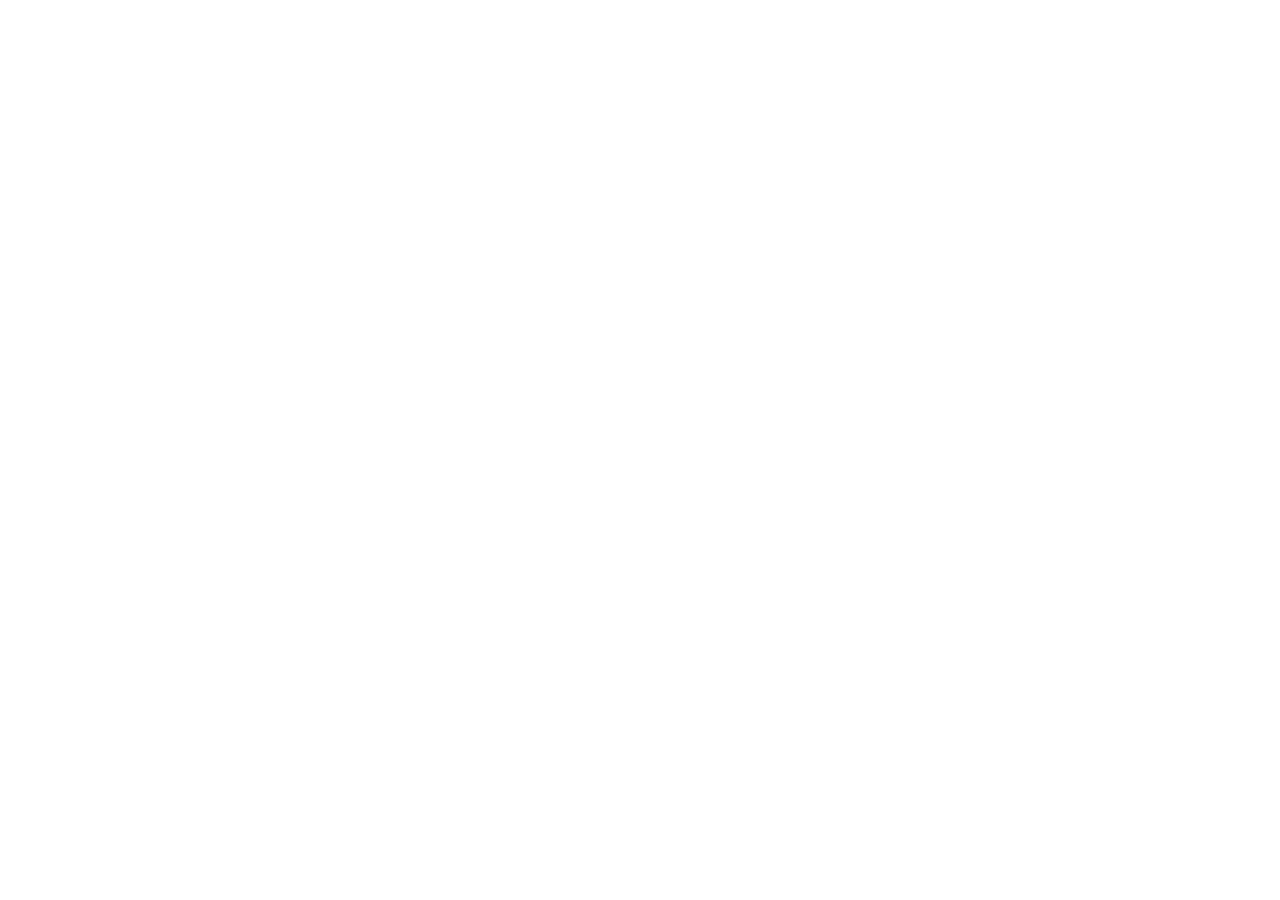
==== Home/index.html @ 45cb423e "updated title" ====
<!DOCTYPE html>
<html lang="en">
<head>
    <meta charset="UTF-8">
    <meta name="viewport" content="width=device-width, initial-scale=1.0">
    <title>Abby's Portfolio</title>
</head>
<body>
    
</body>
</html>
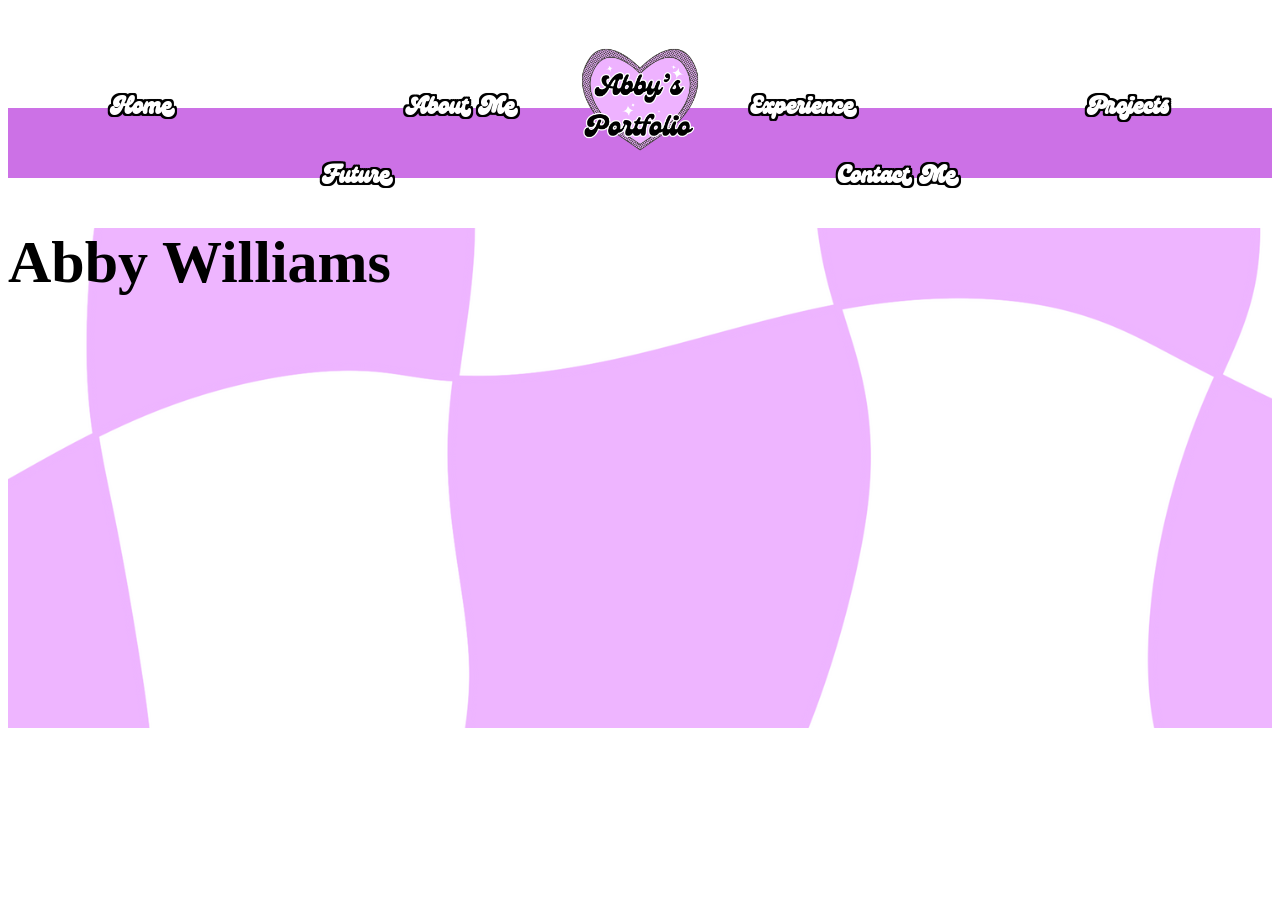
==== commit aed9ce36: "6/26 started working on portfolio" ====
--- a/Home/index.html
+++ b/Home/index.html
@@ -4,8 +4,28 @@
     <meta charset="UTF-8">
     <meta name="viewport" content="width=device-width, initial-scale=1.0">
     <title>Abby's Portfolio</title>
+    <link rel="stylesheet" type="text/css" href="./index.css">
 </head>
 <body>
+    <section id="nav-section">
+        <div id="above-nav"></div>
+        <img id="logo" src="../Photos/AW.png">
+        <nav>
+            <ul>
+                <li><a href="index.html" class="nav-text text-outline" >Home</a></li>
+                <li><a href="../About/about-me.html" class="nav-text text-outline">About Me</a></li>
+                <li><a href="../Experiences/experiences.html" class="nav-text text-outline">Experience</a></li>
+                <li><a href="../Projects/projects.html" class="nav-text text-outline">Projects</a></li>
+                <li><a href="../Future/future.html" class="nav-text text-outline">Future</a></li>
+                <li><a href="../Contact/contact.html" class="nav-text text-outline">Contact Me</a></li>
+            </ul>
+        </nav>
+    </section>
+    <section id="hero-section">
+        <div id="hero-div">
+            <h1 id="hero-title">Abby Williams</h1>
+        </div>
+    </section>
     
 </body>
 </html>
--- a/Home/index.css
+++ b/Home/index.css
@@ -0,0 +1,132 @@
+@font-face {
+    font-family: 'genty'; /* Give your font a name */
+    src: url('../Fonts/Genty-Regular.ttf') format('truetype');
+    font-weight: normal;
+    font-style: normal;
+}
+@font-face {
+    font-family: 'genty sans'; /* Give your font a name */
+    src: url('../Fonts/GentySans-Regular.ttf') format('truetype');
+    font-weight: normal;
+    font-style: normal;
+}
+
+
+:root {
+  --darkPurp: #cc71e6;
+  --lightPurp: #ebb1fc;
+}
+
+#nav-section{
+    margin: 0;
+    font-family: 'genty', sans-serif;
+    position: relative;
+}
+
+#above-nav{
+    height: 100px;
+    background-color: white;
+    z-index: 1;
+}
+
+#logo {
+    position: absolute;
+    top: 20px; 
+    left: 50%;
+    transform: translateX(-50%);
+    height: 140px;
+    z-index: 3;
+}
+
+nav {
+    width: 100%;
+    background-color: var(--darkPurp);
+    height: 70px;
+    display: flex;
+    justify-content: center;
+    align-items: center;
+    position: relative;
+    z-index: 2;
+}
+
+nav ul {
+    list-style: none;
+    display: flex;
+    justify-content: space-evenly;
+    align-items: center;
+    flex-wrap: wrap;
+    gap: 30px;
+    margin: 0;
+    padding: 0;
+    position: relative;
+    z-index: 2;
+}
+
+nav li a {
+    text-decoration: none;
+    color: white;
+    font-weight: bold;
+    font-size: 1.5rem;
+    text-shadow:       
+        -2px -2px 0 black,
+         2px -2px 0 black,
+        -2px  2px 0 black,
+         2px  2px 0 black,
+        -2px  0px 0 black,
+         2px  0px 0 black,
+         0px -2px 0 black,
+         0px  2px 0 black,
+         0px  0px 3px black;
+    transition: color 0.3s;
+    margin: 100px;
+}
+
+nav li a:hover {
+    color: var(--lightPurp); /* light hover color */
+}
+
+#hero-div{
+    background-image: url("../Photos/1.png");
+    height: 500px;
+}
+#hero-title{
+    font-size: 60px;
+}
+
+/* Responsive Adjustments */
+@media (max-width: 768px) {
+    #logo {
+        height: 100px;
+        top: 10px;
+    }
+
+    nav {
+        height: auto;
+        padding: 10px 0;
+    }
+
+    nav li a {
+        font-size: 1rem;
+        padding: 8px 12px;
+    }
+
+    nav ul {
+        flex-direction: column;
+        gap: 15px;
+    }
+}
+
+@media (max-width: 480px) {
+    #logo {
+        height: 80px;
+        top: 5px;
+    }
+
+    nav li a {
+        font-size: 0.9rem;
+    }
+
+    #above-nav {
+        height: 80px;
+    }
+}
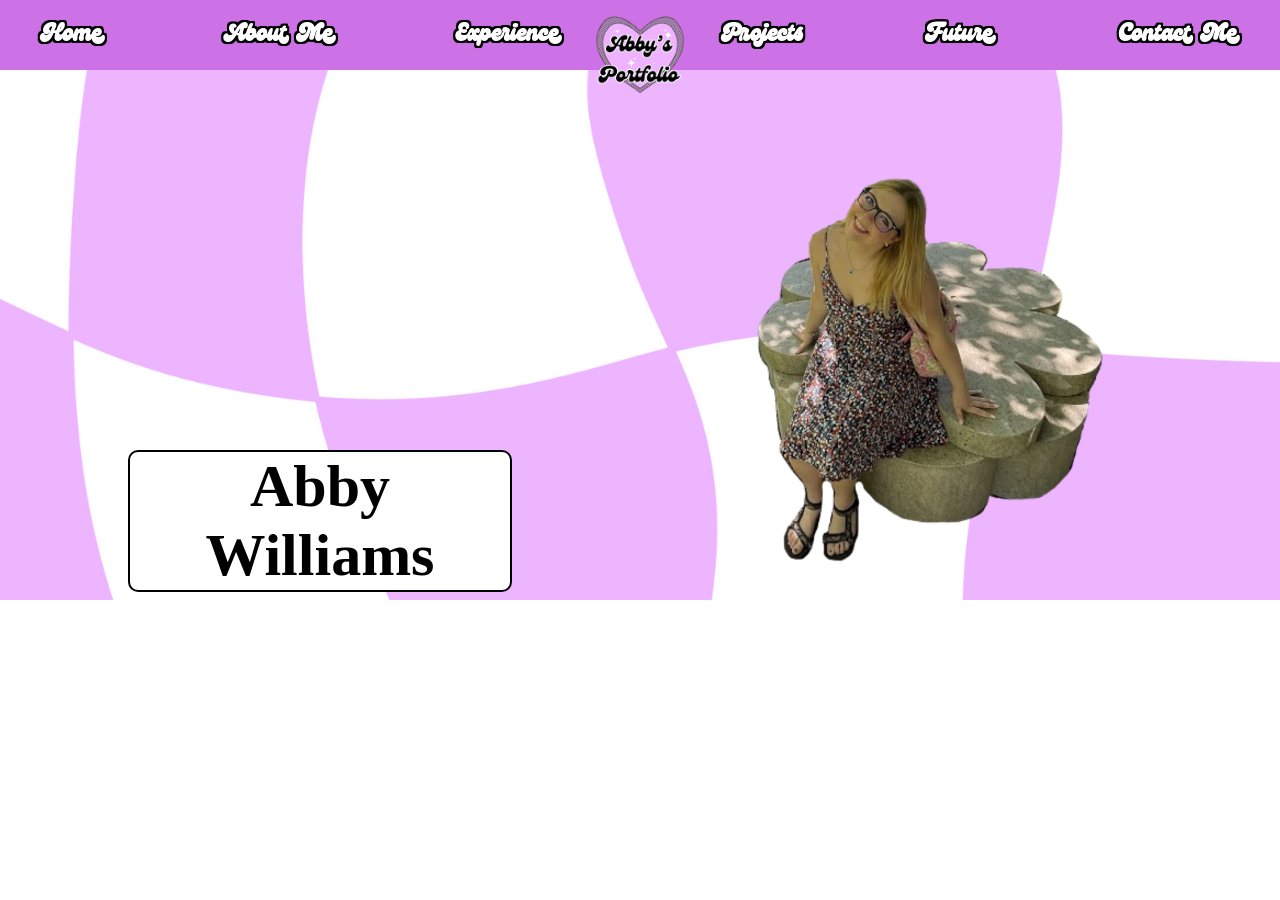
==== commit b239c131: "updated hero" ====
--- a/Home/index.html
+++ b/Home/index.html
@@ -8,22 +8,25 @@
 </head>
 <body>
     <section id="nav-section">
-        <div id="above-nav"></div>
-        <img id="logo" src="../Photos/AW.png">
         <nav>
-            <ul>
+            <ul class="nav-left">
                 <li><a href="index.html" class="nav-text text-outline" >Home</a></li>
                 <li><a href="../About/about-me.html" class="nav-text text-outline">About Me</a></li>
                 <li><a href="../Experiences/experiences.html" class="nav-text text-outline">Experience</a></li>
+            </ul>
+            <img id="logo" src="../Photos/AW.png" alt="Logo">
+            <ul class="nav-right">
                 <li><a href="../Projects/projects.html" class="nav-text text-outline">Projects</a></li>
                 <li><a href="../Future/future.html" class="nav-text text-outline">Future</a></li>
                 <li><a href="../Contact/contact.html" class="nav-text text-outline">Contact Me</a></li>
             </ul>
         </nav>
     </section>
+
     <section id="hero-section">
         <div id="hero-div">
             <h1 id="hero-title">Abby Williams</h1>
+            <img id="hero-photo" src="../Photos/6.png">
         </div>
     </section>
     
--- a/Home/index.css
+++ b/Home/index.css
@@ -11,53 +11,62 @@
     font-style: normal;
 }
 
+* {
+  margin: 0;
+  padding: 0;
+  box-sizing: border-box;
+}
 
+body, html {
+  margin: 0;
+  padding: 0;
+}
 :root {
   --darkPurp: #cc71e6;
   --lightPurp: #ebb1fc;
 }
 
 #nav-section{
-    margin: 0;
     font-family: 'genty', sans-serif;
     position: relative;
 }
 
-#above-nav{
-    height: 100px;
-    background-color: white;
-    z-index: 1;
-}
-
 #logo {
     position: absolute;
-    top: 20px; 
     left: 50%;
+    top: 1px;
     transform: translateX(-50%);
-    height: 140px;
+    height: 105px;
     z-index: 3;
 }
 
 nav {
-    width: 100%;
-    background-color: var(--darkPurp);
-    height: 70px;
     display: flex;
     justify-content: center;
     align-items: center;
-    position: relative;
-    z-index: 2;
+    gap: 80px;
+    height: 70px;
+    background-color: var(--darkPurp);
+    position: fixed; /* sticky can work too */
+    width: 100%;
+    z-index: 10; /* must be higher than hero */
+}
+.nav-left,
+.nav-right {
+    display: flex;
+    gap: 40px;
 }
 
 nav ul {
     list-style: none;
     display: flex;
-    justify-content: space-evenly;
+    justify-content: space-around;
     align-items: center;
     flex-wrap: wrap;
     gap: 30px;
-    margin: 0;
-    padding: 0;
+    margin: 0 auto;
+    max-width: 1200px;
+    width: 100%;
     position: relative;
     z-index: 2;
 }
@@ -78,7 +87,6 @@
          0px  2px 0 black,
          0px  0px 3px black;
     transition: color 0.3s;
-    margin: 100px;
 }
 
 nav li a:hover {
@@ -87,10 +95,29 @@
 
 #hero-div{
     background-image: url("../Photos/1.png");
-    height: 500px;
+    height: 600px;
+    padding-top: 70px; /* same as nav height */
+    background-size: cover;
+    background-position: center;
 }
 #hero-title{
+    position: absolute;
+    left: 10%;
     font-size: 60px;
+    background-color: white;
+    width: 30%;
+    border-radius: 10px;
+    border: solid black 2px;
+    text-align: center;
+    top: 50%;
+    
+}
+
+#hero-photo {
+    height: 600px;
+    position: absolute;
+    right: 10%;
+    
 }
 
 /* Responsive Adjustments */
@@ -114,6 +141,7 @@
         flex-direction: column;
         gap: 15px;
     }
+
 }
 
 @media (max-width: 480px) {
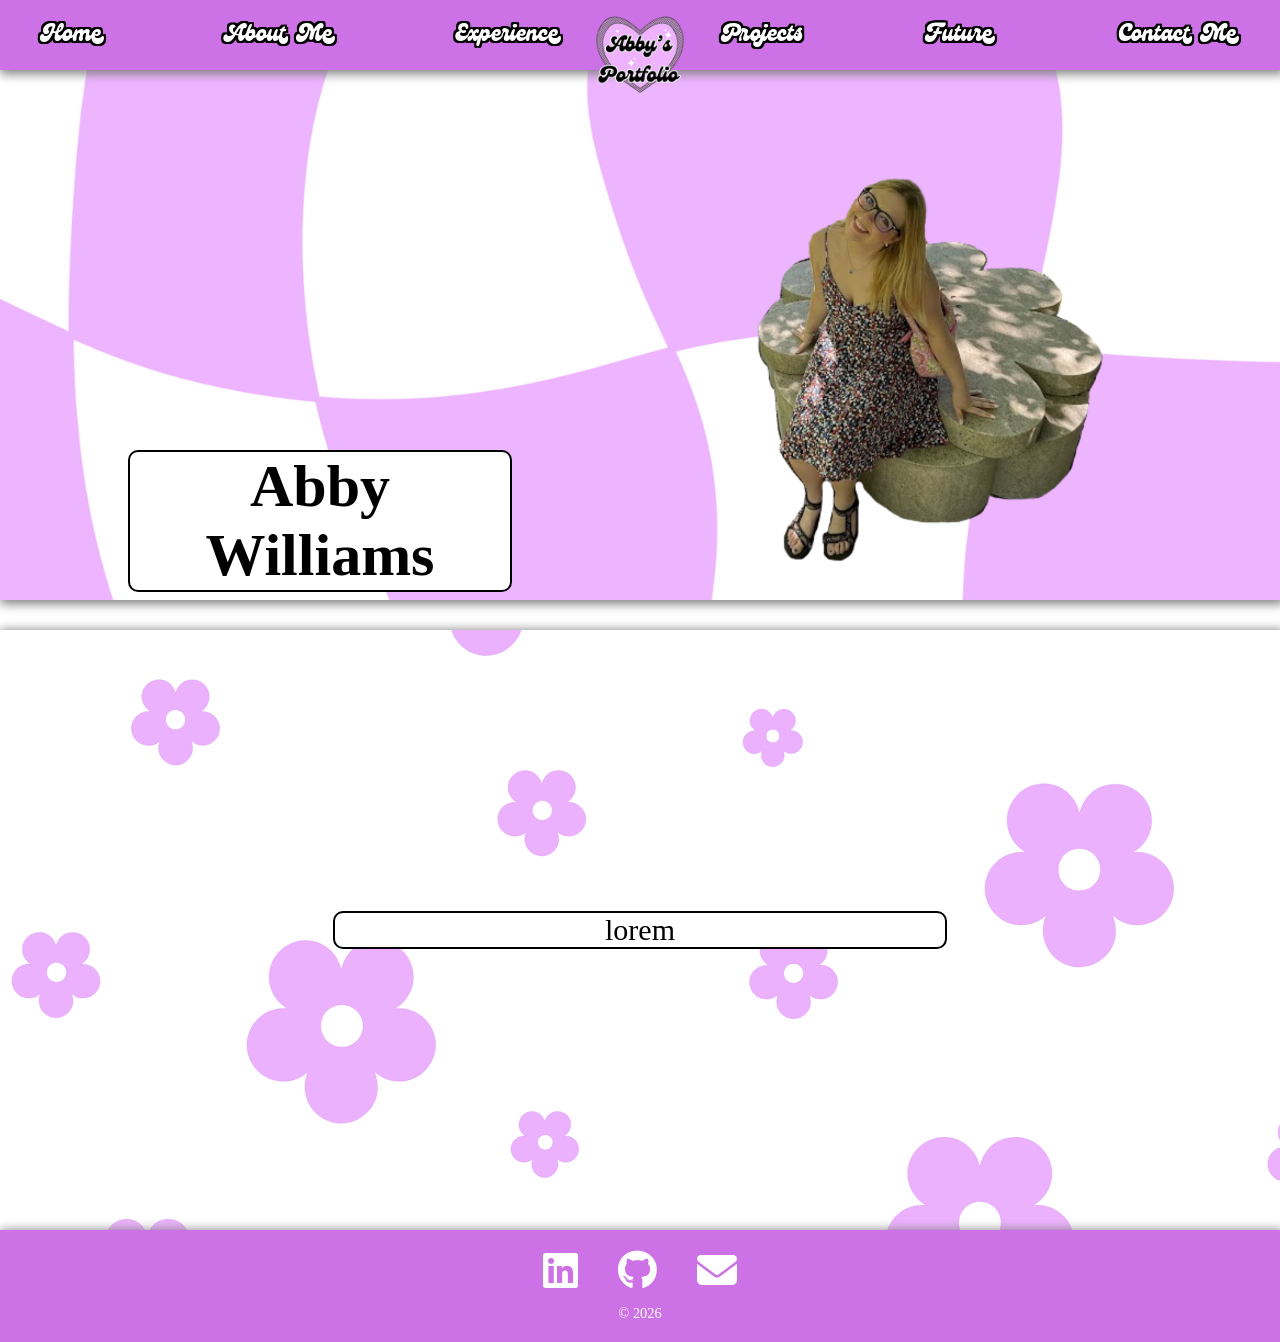
==== commit 8304c92f: "home text and footer" ====
--- a/Home/index.html
+++ b/Home/index.html
@@ -5,6 +5,14 @@
     <meta name="viewport" content="width=device-width, initial-scale=1.0">
     <title>Abby's Portfolio</title>
     <link rel="stylesheet" type="text/css" href="./index.css">
+    <!-- Font Awesome -->
+    <link
+    rel="stylesheet"
+    href="https://cdnjs.cloudflare.com/ajax/libs/font-awesome/6.5.0/css/all.min.css"
+    integrity="sha512-..."
+    crossorigin="anonymous"
+    referrerpolicy="no-referrer"
+    />
 </head>
 <body>
     <section id="nav-section">
@@ -29,6 +37,26 @@
             <img id="hero-photo" src="../Photos/6.png">
         </div>
     </section>
+
+    <section id="home-section">
+        <div id="home-div">
+            <p id="home-text">lorem</p>
+        </div>
+    </section>
+
+    <footer id="footer">
+        <ul>
+            <li><i class="fa-brands fa-linkedin"></i></li>
+            <li><i class="fa-brands fa-github"></i></li>
+            <li><i class="fa-solid fa-envelope"></i></li>
+        </ul>
+       <p>&copy; <span id="currentYear"></span></p>
+       <script>
+            let date = new Date().getFullYear();
+            document.getElementById("currentYear").textContent = date;
+        </script>
+
+    </footer>
     
 </body>
 </html>
--- a/Home/index.css
+++ b/Home/index.css
@@ -49,7 +49,8 @@
     background-color: var(--darkPurp);
     position: fixed; /* sticky can work too */
     width: 100%;
-    z-index: 10; /* must be higher than hero */
+    z-index: 10;
+    box-shadow: 2px 2px 10px 2px gray;
 }
 .nav-left,
 .nav-right {
@@ -74,7 +75,6 @@
 nav li a {
     text-decoration: none;
     color: white;
-    font-weight: bold;
     font-size: 1.5rem;
     text-shadow:       
         -2px -2px 0 black,
@@ -99,6 +99,8 @@
     padding-top: 70px; /* same as nav height */
     background-size: cover;
     background-position: center;
+    margin-bottom: 30px;
+    box-shadow: 2px 2px 10px 2px gray;
 }
 #hero-title{
     position: absolute;
@@ -120,6 +122,75 @@
     
 }
 
+#home-section{
+    background-image: url("../Photos/2.png");
+    margin-top: 30px;
+    height: 600px;
+    width: 100%;
+    display: flex;            
+    justify-content: center;    
+    align-items: center;
+    box-shadow: 2px 2px 10px 2px gray;
+}
+
+#home-div{
+    display: flex;
+    justify-content: center;
+    align-items: center;
+    width: 80%;
+}
+
+#home-text {
+    background-color: white;
+    font-size: 30px;
+    width: 60%;
+    border-radius: 10px;
+    border: solid black 2px;
+    text-align: center;
+}
+
+footer {
+    display: flex;
+    flex-direction: column; /* stack vertically */
+    justify-content: center;
+    align-items: center;
+    height: auto; /* let it grow as needed */
+    padding: 20px 0;
+    background-color: var(--darkPurp);
+    box-shadow: 2px 2px 10px 2px gray;
+    gap: 10px; /* space between icons and text */
+}
+
+footer ul {
+    list-style: none;
+    display: flex;
+    justify-content: center;
+    align-items: center;
+    gap: 40px; /* space between icons */
+    padding: 0;
+    margin: 0;
+}
+
+footer i {
+    font-size: 40px;
+    color: white;
+    transition: color 0.3s;
+}
+
+footer i:hover {
+    color: var(--lightPurp);
+}
+
+footer p {
+    color: white;
+    font-size: 0.9rem;
+    margin-top: 5px;
+}
+
+
+
+
+
 /* Responsive Adjustments */
 @media (max-width: 768px) {
     #logo {
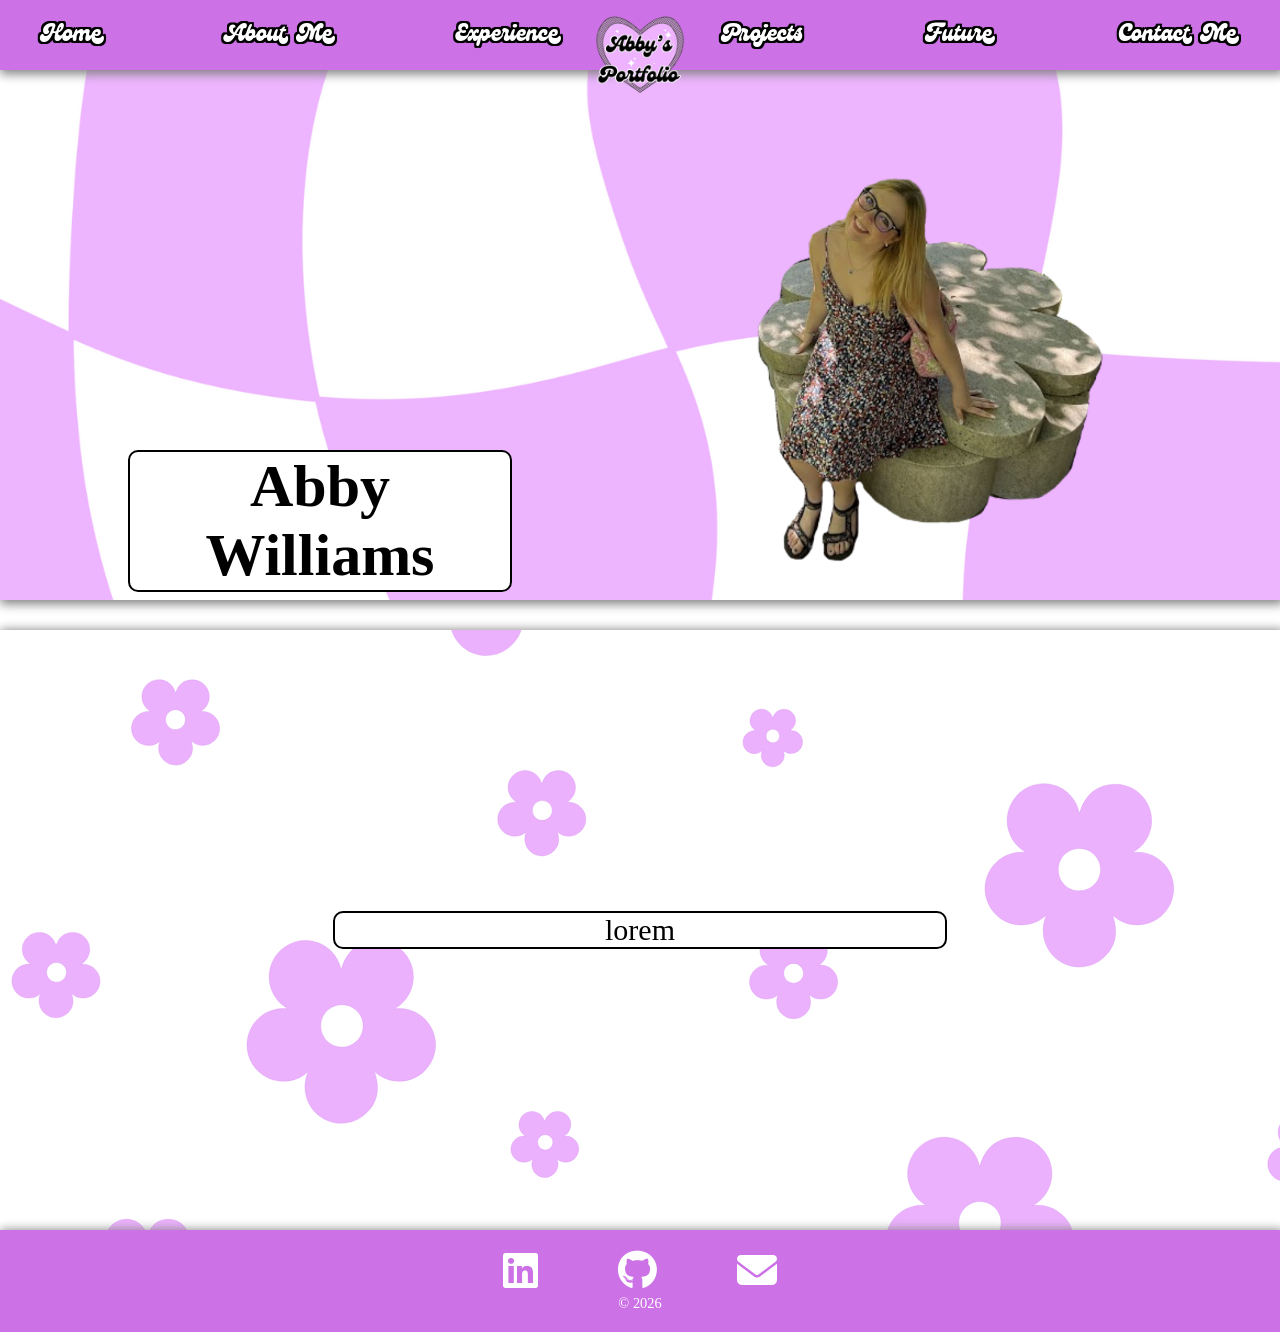
==== commit db9f26ee: "updated footer" ====
--- a/Home/index.html
+++ b/Home/index.html
@@ -46,9 +46,9 @@
 
     <footer id="footer">
         <ul>
-            <li><i class="fa-brands fa-linkedin"></i></li>
-            <li><i class="fa-brands fa-github"></i></li>
-            <li><i class="fa-solid fa-envelope"></i></li>
+            <li><a href="https://www.linkedin.com/in/abigailwilliams2003/"><i class="fa-brands fa-linkedin"></i></a></li>
+            <li><a></a><i class="fa-brands fa-github"></i></li>
+            <li><a></a><i class="fa-solid fa-envelope"></i></li>
         </ul>
        <p>&copy; <span id="currentYear"></span></p>
        <script>
--- a/Home/index.css
+++ b/Home/index.css
@@ -158,7 +158,6 @@
     padding: 20px 0;
     background-color: var(--darkPurp);
     box-shadow: 2px 2px 10px 2px gray;
-    gap: 10px; /* space between icons and text */
 }
 
 footer ul {
@@ -166,15 +165,16 @@
     display: flex;
     justify-content: center;
     align-items: center;
-    gap: 40px; /* space between icons */
     padding: 0;
     margin: 0;
+    gap: 80px; 
 }
 
 footer i {
     font-size: 40px;
     color: white;
     transition: color 0.3s;
+    
 }
 
 footer i:hover {
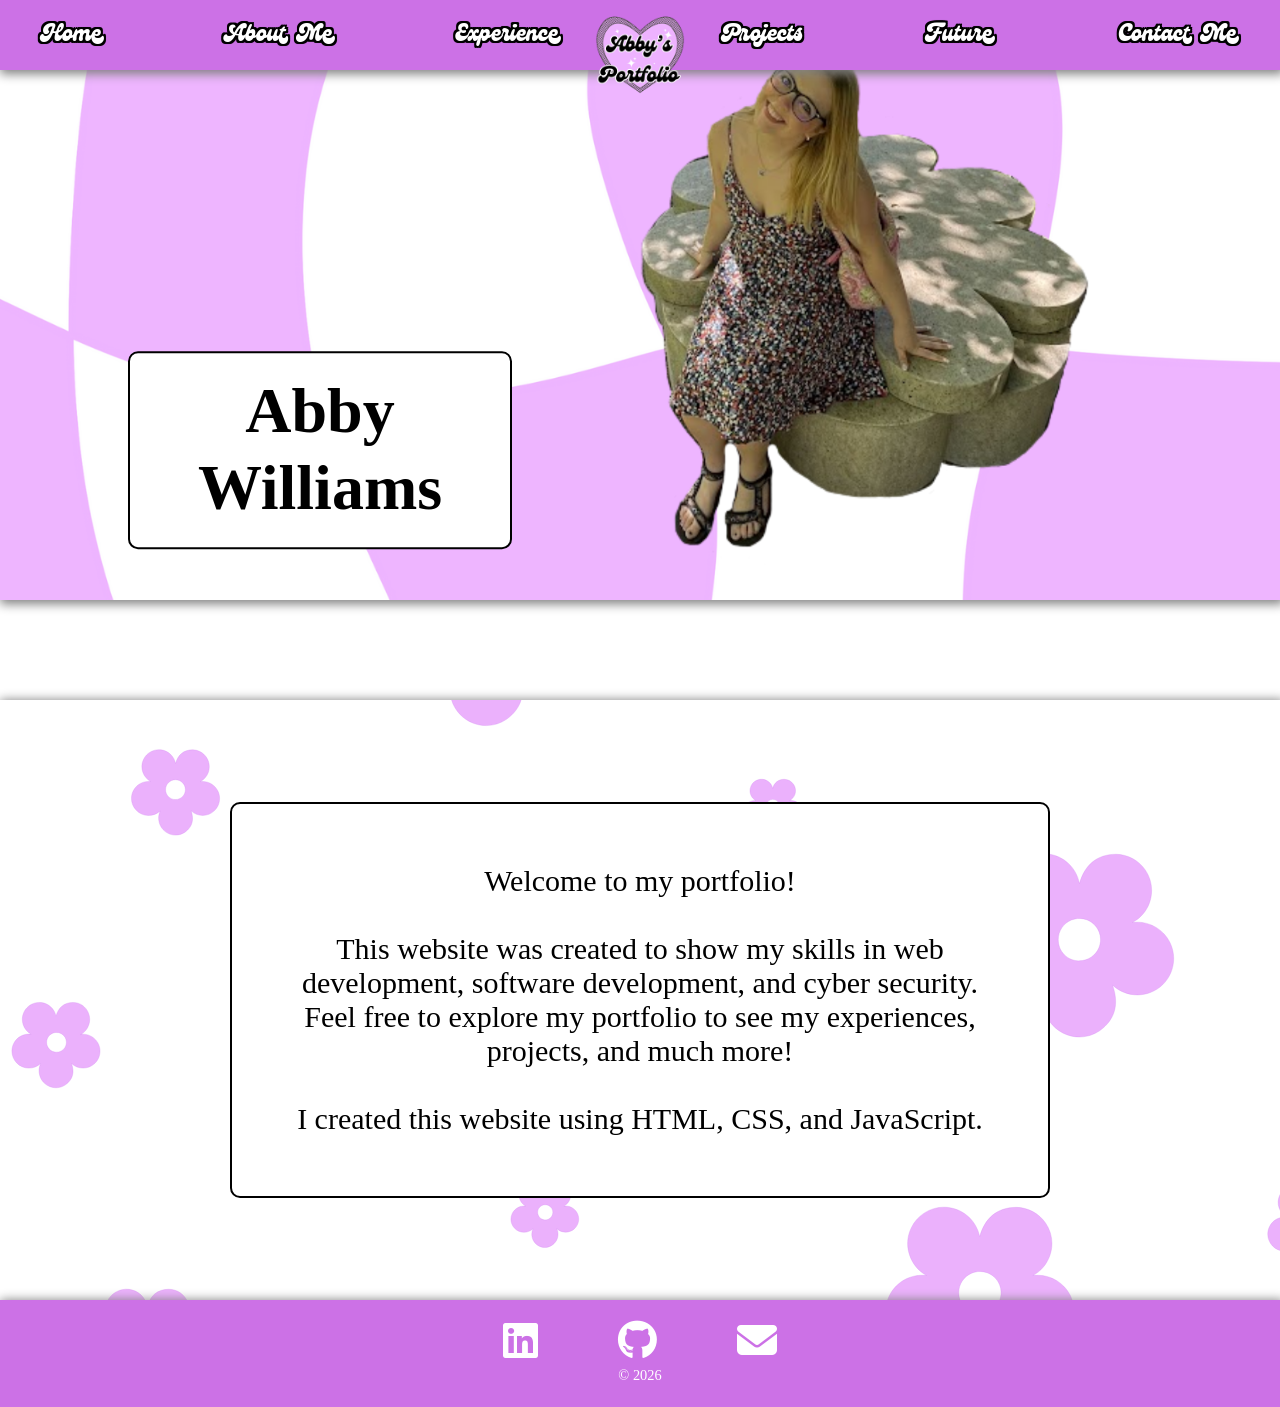
==== commit ad4c62d9: "Updated Responsiveness on home page" ====
--- a/Home/index.html
+++ b/Home/index.html
@@ -22,7 +22,7 @@
                 <li><a href="../About/about-me.html" class="nav-text text-outline">About Me</a></li>
                 <li><a href="../Experiences/experiences.html" class="nav-text text-outline">Experience</a></li>
             </ul>
-            <img id="logo" src="../Photos/AW.png" alt="Logo">
+            <img id="logo" href="index.html" src="../Photos/AW.png" alt="Logo">
             <ul class="nav-right">
                 <li><a href="../Projects/projects.html" class="nav-text text-outline">Projects</a></li>
                 <li><a href="../Future/future.html" class="nav-text text-outline">Future</a></li>
@@ -40,15 +40,15 @@
 
     <section id="home-section">
         <div id="home-div">
-            <p id="home-text">lorem</p>
+            <p id="home-text">Welcome to my portfolio!<br><br> This website was created to show my skills in web development, software development, and cyber security. Feel free to explore my portfolio to see my experiences, projects, and much more! <br><br>I created this website using HTML, CSS, and JavaScript.</p>
         </div>
     </section>
 
     <footer id="footer">
         <ul>
             <li><a href="https://www.linkedin.com/in/abigailwilliams2003/"><i class="fa-brands fa-linkedin"></i></a></li>
-            <li><a></a><i class="fa-brands fa-github"></i></li>
-            <li><a></a><i class="fa-solid fa-envelope"></i></li>
+            <li><a href="https://github.com/cinnabinch"><i class="fa-brands fa-github"></i></a></li>
+            <li><a href="mailto:abbyxi2003@gmail.com"><i class="fa-solid fa-envelope"></i></a></li>
         </ul>
        <p>&copy; <span id="currentYear"></span></p>
        <script>
--- a/Home/index.css
+++ b/Home/index.css
@@ -1,25 +1,31 @@
 @font-face {
-    font-family: 'genty'; /* Give your font a name */
+    font-family: 'genty';
     src: url('../Fonts/Genty-Regular.ttf') format('truetype');
     font-weight: normal;
     font-style: normal;
+    font-display: swap;
 }
 @font-face {
-    font-family: 'genty sans'; /* Give your font a name */
+    font-family: 'genty sans';
     src: url('../Fonts/GentySans-Regular.ttf') format('truetype');
     font-weight: normal;
     font-style: normal;
+    font-display: swap;
 }
 
 * {
   margin: 0;
   padding: 0;
   box-sizing: border-box;
+  -webkit-box-sizing: border-box;
+  -moz-box-sizing: border-box;
 }
 
 body, html {
   margin: 0;
   padding: 0;
+  -webkit-text-size-adjust: 100%;
+  -ms-text-size-adjust: 100%;
 }
 :root {
   --darkPurp: #cc71e6;
@@ -28,7 +34,12 @@
 
 #nav-section{
     font-family: 'genty', sans-serif;
-    position: relative;
+    position: fixed;
+    top: 0;
+    left: 0;
+    right: 0;
+    z-index: 1000;
+    width: 100%;
 }
 
 #logo {
@@ -47,10 +58,10 @@
     gap: 80px;
     height: 70px;
     background-color: var(--darkPurp);
-    position: fixed; /* sticky can work too */
-    width: 100%;
-    z-index: 10;
+    width: 100%;
     box-shadow: 2px 2px 10px 2px gray;
+    -webkit-box-shadow: 2px 2px 10px 2px gray;
+    -moz-box-shadow: 2px 2px 10px 2px gray;
 }
 .nav-left,
 .nav-right {
@@ -70,6 +81,8 @@
     width: 100%;
     position: relative;
     z-index: 2;
+    -webkit-flex-wrap: wrap;
+    -ms-flex-wrap: wrap;
 }
 
 nav li a {
@@ -85,7 +98,7 @@
          2px  0px 0 black,
          0px -2px 0 black,
          0px  2px 0 black,
-         0px  0px 3px black;
+        0px  0px 3px black;
     transition: color 0.3s;
 }
 
@@ -95,42 +108,127 @@
 
 #hero-div{
     background-image: url("../Photos/1.png");
-    height: 600px;
-    padding-top: 70px; /* same as nav height */
+    display: flex;
+    flex-direction: column;
+    align-items: center;
+    justify-content: center;
+    gap: 30px;
+    text-align: center;
+    padding: 20px;
+    height: auto;
+    min-height: 600px;
     background-size: cover;
     background-position: center;
     margin-bottom: 30px;
     box-shadow: 2px 2px 10px 2px gray;
-}
+    -webkit-box-shadow: 2px 2px 10px 2px gray;
+    -moz-box-shadow: 2px 2px 10px 2px gray;
+}
+
+/* Adjust hero section for smaller screens */
+@media (max-width: 768px) {
+    #hero-div {
+        flex-direction: column;
+        gap: 20px;
+        padding: 30px 20px;
+    }
+    
+    #hero-title {
+        width: 80%;
+        font-size: clamp(2rem, 6vw, 3rem);
+        padding: 15px;
+    }
+    
+    #hero-photo {
+        width: 80%;
+        max-width: 500px;
+        height: auto;
+        position: static;
+        margin: 20px 0;
+    }
+}
+
+/* Adjust hero section for mobile screens */
+@media (max-width: 480px) {
+    #hero-div {
+        padding: 20px 10px;
+    }
+    
+    #hero-title {
+        width: 90%;
+        font-size: clamp(1.8rem, 7vw, 2.5rem);
+        padding: 10px;
+    }
+    
+    #hero-photo {
+        width: 90%;
+        max-width: 300px;
+        margin: 15px 0;
+    }
+}
+
+/* Add spacing for smaller screens only */
+@media (max-width: 768px) {
+    #hero-div {
+        margin-top: 100px;
+    }
+}
+
 #hero-title{
     position: absolute;
     left: 10%;
-    font-size: 60px;
+    top: 50%;
+    transform: translateY(-50%);
     background-color: white;
-    width: 30%;
     border-radius: 10px;
     border: solid black 2px;
-    text-align: center;
-    top: 50%;
-    
+    width: 30%;
+    min-height: 80px;
+    display: flex;
+    justify-content: center;
+    align-items: center;
+    padding: 20px;
+    font-size: clamp(2.5rem, 5vw, 4rem);
+    line-height: 1.2;
 }
 
 #hero-photo {
     height: 600px;
     position: absolute;
     right: 10%;
-    
+    max-width: 600px;
+    width: 100%;
+    object-fit: cover;
+    z-index: 1;
+}
+
+/* Adjust hero photo positioning on smaller screens */
+@media (max-width: 768px) {
+    #hero-photo {
+        right: 20%;
+        max-width: 400px;
+    }
+}
+
+@media (max-width: 480px) {
+    #hero-photo {
+        right: 30%;
+        max-width: 300px;
+        height: 400px;
+    }
 }
 
 #home-section{
     background-image: url("../Photos/2.png");
-    margin-top: 30px;
-    height: 600px;
+    margin-top: 100px;
+    min-height: 600px;
     width: 100%;
     display: flex;            
     justify-content: center;    
     align-items: center;
     box-shadow: 2px 2px 10px 2px gray;
+    -webkit-box-shadow: 2px 2px 10px 2px gray;
+    -moz-box-shadow: 2px 2px 10px 2px gray;
 }
 
 #home-div{
@@ -138,26 +236,48 @@
     justify-content: center;
     align-items: center;
     width: 80%;
+    min-height: 500px;
 }
 
 #home-text {
     background-color: white;
     font-size: 30px;
-    width: 60%;
+    width: 80%;
     border-radius: 10px;
     border: solid black 2px;
     text-align: center;
+    padding: 60px;
+    min-height: 200px;
+    display: flex;
+    flex-direction: column;
+    justify-content: center;
+    align-items: center;
+}
+
+/* Add spacing for smaller screens */
+@media (max-width: 768px) {
+    #home-text {
+        width: 90%;
+        padding: 40px;
+        margin: 20px;
+    }
+    
+    #home-section {
+        padding: 20px;
+    }
 }
 
 footer {
     display: flex;
-    flex-direction: column; /* stack vertically */
-    justify-content: center;
-    align-items: center;
-    height: auto; /* let it grow as needed */
+    flex-direction: column;
+    justify-content: center;
+    align-items: center;
+    height: auto;
     padding: 20px 0;
     background-color: var(--darkPurp);
     box-shadow: 2px 2px 10px 2px gray;
+    -webkit-box-shadow: 2px 2px 10px 2px gray;
+    -moz-box-shadow: 2px 2px 10px 2px gray;
 }
 
 footer ul {
@@ -167,14 +287,19 @@
     align-items: center;
     padding: 0;
     margin: 0;
-    gap: 80px; 
+    gap: 80px;
+    flex-wrap: wrap;
+    -webkit-flex-wrap: wrap;
+    -ms-flex-wrap: wrap;
 }
 
 footer i {
     font-size: 40px;
     color: white;
     transition: color 0.3s;
-    
+    transition: color 0.3s ease-in-out;
+    -webkit-transition: color 0.3s ease-in-out;
+    -moz-transition: color 0.3s ease-in-out;
 }
 
 footer i:hover {
@@ -185,11 +310,8 @@
     color: white;
     font-size: 0.9rem;
     margin-top: 5px;
-}
-
-
-
-
+    line-height: 1.5;
+}
 
 /* Responsive Adjustments */
 @media (max-width: 768px) {
